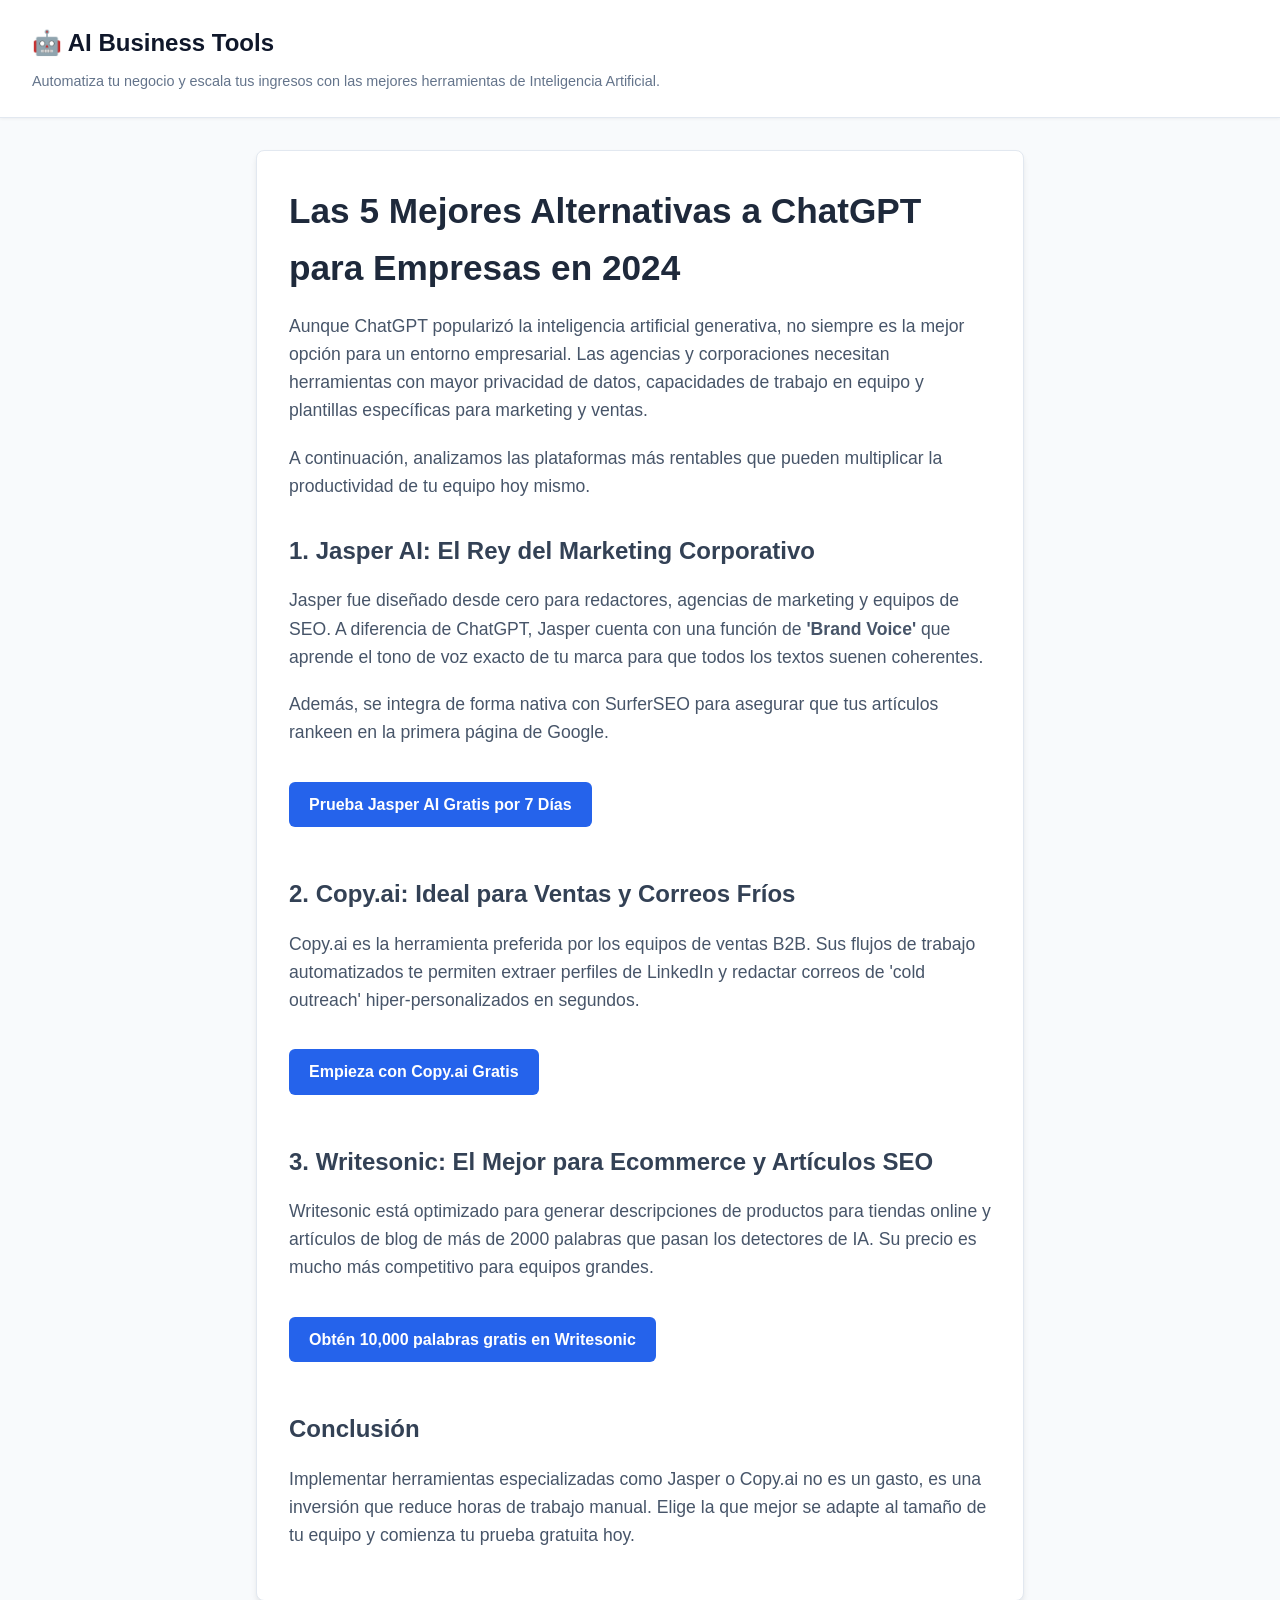
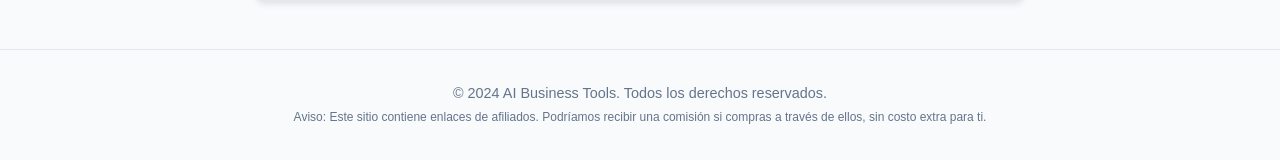
==== alternativas-chatgpt-empresas.html @ ae426bda "Initial commit: Motor Autónomo SEO" ====
﻿<!DOCTYPE html>
<html lang="es">
<head>
    <meta charset="UTF-8">
    <meta name="viewport" content="width=device-width, initial-scale=1.0">
    <title>Las 5 Mejores Alternativas a ChatGPT para Empresas y Agencias | AI Business Tools</title>
    <meta name="description" content="Blog enfocado en herramientas de Inteligencia Artificial para potenciar la productividad y escalar negocios.">
    <link rel="stylesheet" href="style.css">
</head>
<body>
    <header>
        <a href="index.html">🤖 AI Business Tools</a>
        <p>Automatiza tu negocio y escala tus ingresos con las mejores herramientas de Inteligencia Artificial.</p>
    </header>

    <main>
        <article><h1>Las 5 Mejores Alternativas a ChatGPT para Empresas en 2024</h1><p>Aunque ChatGPT popularizó la inteligencia artificial generativa, no siempre es la mejor opción para un entorno empresarial. Las agencias y corporaciones necesitan herramientas con mayor privacidad de datos, capacidades de trabajo en equipo y plantillas específicas para marketing y ventas.</p><p>A continuación, analizamos las plataformas más rentables que pueden multiplicar la productividad de tu equipo hoy mismo.</p><h2>1. Jasper AI: El Rey del Marketing Corporativo</h2><p>Jasper fue diseñado desde cero para redactores, agencias de marketing y equipos de SEO. A diferencia de ChatGPT, Jasper cuenta con una función de <strong>'Brand Voice'</strong> que aprende el tono de voz exacto de tu marca para que todos los textos suenen coherentes.</p><p>Además, se integra de forma nativa con SurferSEO para asegurar que tus artículos rankeen en la primera página de Google.</p><a href='#' class='btn-affiliate'>Prueba Jasper AI Gratis por 7 Días</a><h2>2. Copy.ai: Ideal para Ventas y Correos Fríos</h2><p>Copy.ai es la herramienta preferida por los equipos de ventas B2B. Sus flujos de trabajo automatizados te permiten extraer perfiles de LinkedIn y redactar correos de 'cold outreach' hiper-personalizados en segundos.</p><a href='#' class='btn-affiliate'>Empieza con Copy.ai Gratis</a><h2>3. Writesonic: El Mejor para Ecommerce y Artículos SEO</h2><p>Writesonic está optimizado para generar descripciones de productos para tiendas online y artículos de blog de más de 2000 palabras que pasan los detectores de IA. Su precio es mucho más competitivo para equipos grandes.</p><a href='#' class='btn-affiliate'>Obtén 10,000 palabras gratis en Writesonic</a><h2>Conclusión</h2><p>Implementar herramientas especializadas como Jasper o Copy.ai no es un gasto, es una inversión que reduce horas de trabajo manual. Elige la que mejor se adapte al tamaño de tu equipo y comienza tu prueba gratuita hoy.</p></article>
    </main>

    <footer>
        <p>&copy; 2024 AI Business Tools. Todos los derechos reservados. <br><small>Aviso: Este sitio contiene enlaces de afiliados. Podríamos recibir una comisión si compras a través de ellos, sin costo extra para ti.</small></p>
    </footer>
</body>
</html>
---- style.css ----
:root {
  --primary: #2563eb;
  --bg: #f8fafc;
  --text: #0f172a;
  --card-bg: #ffffff;
  --border: #e2e8f0;
}

* { box-sizing: border-box; margin: 0; padding: 0; }

body {
  font-family: -apple-system, BlinkMacSystemFont, "Segoe UI", Roboto, Helvetica, Arial, sans-serif;
  background-color: var(--bg);
  color: var(--text);
  line-height: 1.6;
}

header {
  background-color: var(--card-bg);
  padding: 1.5rem 2rem;
  border-bottom: 1px solid var(--border);
  box-shadow: 0 1px 3px rgba(0,0,0,0.05);
}

header a { text-decoration: none; color: var(--text); font-size: 1.5rem; font-weight: bold; }
header p { color: #64748b; font-size: 0.9rem; margin-top: 0.5rem; }

main {
  max-width: 800px;
  margin: 2rem auto;
  padding: 0 1rem;
}

.card, article {
  background: var(--card-bg);
  border: 1px solid var(--border);
  border-radius: 8px;
  padding: 2rem;
  margin-bottom: 2rem;
  box-shadow: 0 4px 6px -1px rgba(0, 0, 0, 0.1);
}

article h1 { font-size: 2.2rem; margin-bottom: 1rem; color: #1e293b; }
article h2 { font-size: 1.5rem; margin-top: 2rem; margin-bottom: 1rem; color: #334155; }
article p { margin-bottom: 1.2rem; font-size: 1.1rem; color: #475569; }
article ul { margin-bottom: 1.2rem; padding-left: 2rem; }
article li { margin-bottom: 0.5rem; font-size: 1.1rem; color: #475569; }

.btn-affiliate {
  display: inline-block;
  background-color: var(--primary);
  color: white !important;
  padding: 10px 20px;
  border-radius: 6px;
  text-decoration: none;
  font-weight: bold;
  margin: 1rem 0;
  text-align: center;
}
.btn-affiliate:hover { background-color: #1d4ed8; }

.article-list { list-style: none; padding: 0; }
.article-list li { margin-bottom: 1rem; border-bottom: 1px solid var(--border); padding-bottom: 1rem; }
.article-list a { text-decoration: none; color: var(--primary); font-size: 1.3rem; font-weight: 600; }
.article-list a:hover { text-decoration: underline; }
.article-list p { color: #64748b; margin-top: 0.5rem; }

footer {
  text-align: center;
  padding: 2rem;
  color: #64748b;
  font-size: 0.9rem;
  border-top: 1px solid var(--border);
  margin-top: 3rem;
}
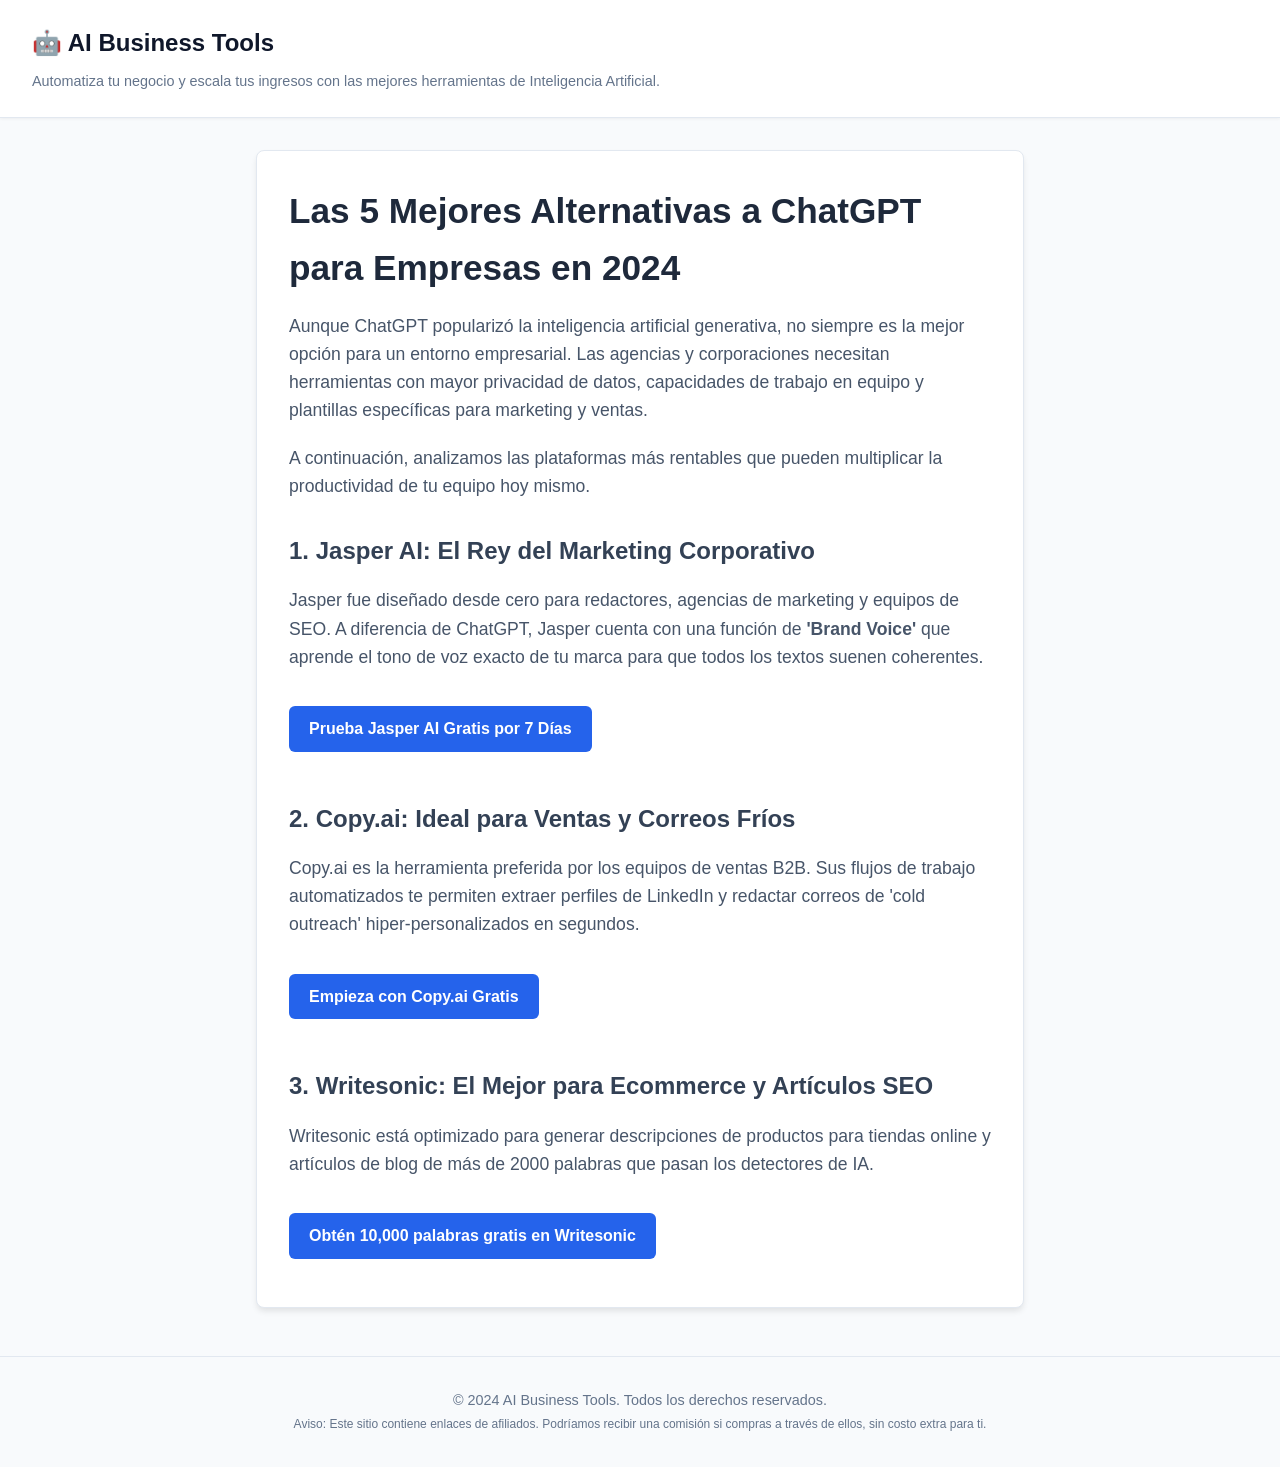
==== commit 9e40b324: "Inyección de lote masivo de 6 artículos" ====
--- a/alternativas-chatgpt-empresas.html
+++ b/alternativas-chatgpt-empresas.html
@@ -14,7 +14,7 @@
     </header>
 
     <main>
-        <article><h1>Las 5 Mejores Alternativas a ChatGPT para Empresas en 2024</h1><p>Aunque ChatGPT popularizó la inteligencia artificial generativa, no siempre es la mejor opción para un entorno empresarial. Las agencias y corporaciones necesitan herramientas con mayor privacidad de datos, capacidades de trabajo en equipo y plantillas específicas para marketing y ventas.</p><p>A continuación, analizamos las plataformas más rentables que pueden multiplicar la productividad de tu equipo hoy mismo.</p><h2>1. Jasper AI: El Rey del Marketing Corporativo</h2><p>Jasper fue diseñado desde cero para redactores, agencias de marketing y equipos de SEO. A diferencia de ChatGPT, Jasper cuenta con una función de <strong>'Brand Voice'</strong> que aprende el tono de voz exacto de tu marca para que todos los textos suenen coherentes.</p><p>Además, se integra de forma nativa con SurferSEO para asegurar que tus artículos rankeen en la primera página de Google.</p><a href='#' class='btn-affiliate'>Prueba Jasper AI Gratis por 7 Días</a><h2>2. Copy.ai: Ideal para Ventas y Correos Fríos</h2><p>Copy.ai es la herramienta preferida por los equipos de ventas B2B. Sus flujos de trabajo automatizados te permiten extraer perfiles de LinkedIn y redactar correos de 'cold outreach' hiper-personalizados en segundos.</p><a href='#' class='btn-affiliate'>Empieza con Copy.ai Gratis</a><h2>3. Writesonic: El Mejor para Ecommerce y Artículos SEO</h2><p>Writesonic está optimizado para generar descripciones de productos para tiendas online y artículos de blog de más de 2000 palabras que pasan los detectores de IA. Su precio es mucho más competitivo para equipos grandes.</p><a href='#' class='btn-affiliate'>Obtén 10,000 palabras gratis en Writesonic</a><h2>Conclusión</h2><p>Implementar herramientas especializadas como Jasper o Copy.ai no es un gasto, es una inversión que reduce horas de trabajo manual. Elige la que mejor se adapte al tamaño de tu equipo y comienza tu prueba gratuita hoy.</p></article>
+        <article><h1>Las 5 Mejores Alternativas a ChatGPT para Empresas en 2024</h1><p>Aunque ChatGPT popularizó la inteligencia artificial generativa, no siempre es la mejor opción para un entorno empresarial. Las agencias y corporaciones necesitan herramientas con mayor privacidad de datos, capacidades de trabajo en equipo y plantillas específicas para marketing y ventas.</p><p>A continuación, analizamos las plataformas más rentables que pueden multiplicar la productividad de tu equipo hoy mismo.</p><h2>1. Jasper AI: El Rey del Marketing Corporativo</h2><p>Jasper fue diseñado desde cero para redactores, agencias de marketing y equipos de SEO. A diferencia de ChatGPT, Jasper cuenta con una función de <strong>'Brand Voice'</strong> que aprende el tono de voz exacto de tu marca para que todos los textos suenen coherentes.</p><a href='#' class='btn-affiliate'>Prueba Jasper AI Gratis por 7 Días</a><h2>2. Copy.ai: Ideal para Ventas y Correos Fríos</h2><p>Copy.ai es la herramienta preferida por los equipos de ventas B2B. Sus flujos de trabajo automatizados te permiten extraer perfiles de LinkedIn y redactar correos de 'cold outreach' hiper-personalizados en segundos.</p><a href='#' class='btn-affiliate'>Empieza con Copy.ai Gratis</a><h2>3. Writesonic: El Mejor para Ecommerce y Artículos SEO</h2><p>Writesonic está optimizado para generar descripciones de productos para tiendas online y artículos de blog de más de 2000 palabras que pasan los detectores de IA.</p><a href='#' class='btn-affiliate'>Obtén 10,000 palabras gratis en Writesonic</a></article>
     </main>
 
     <footer>
